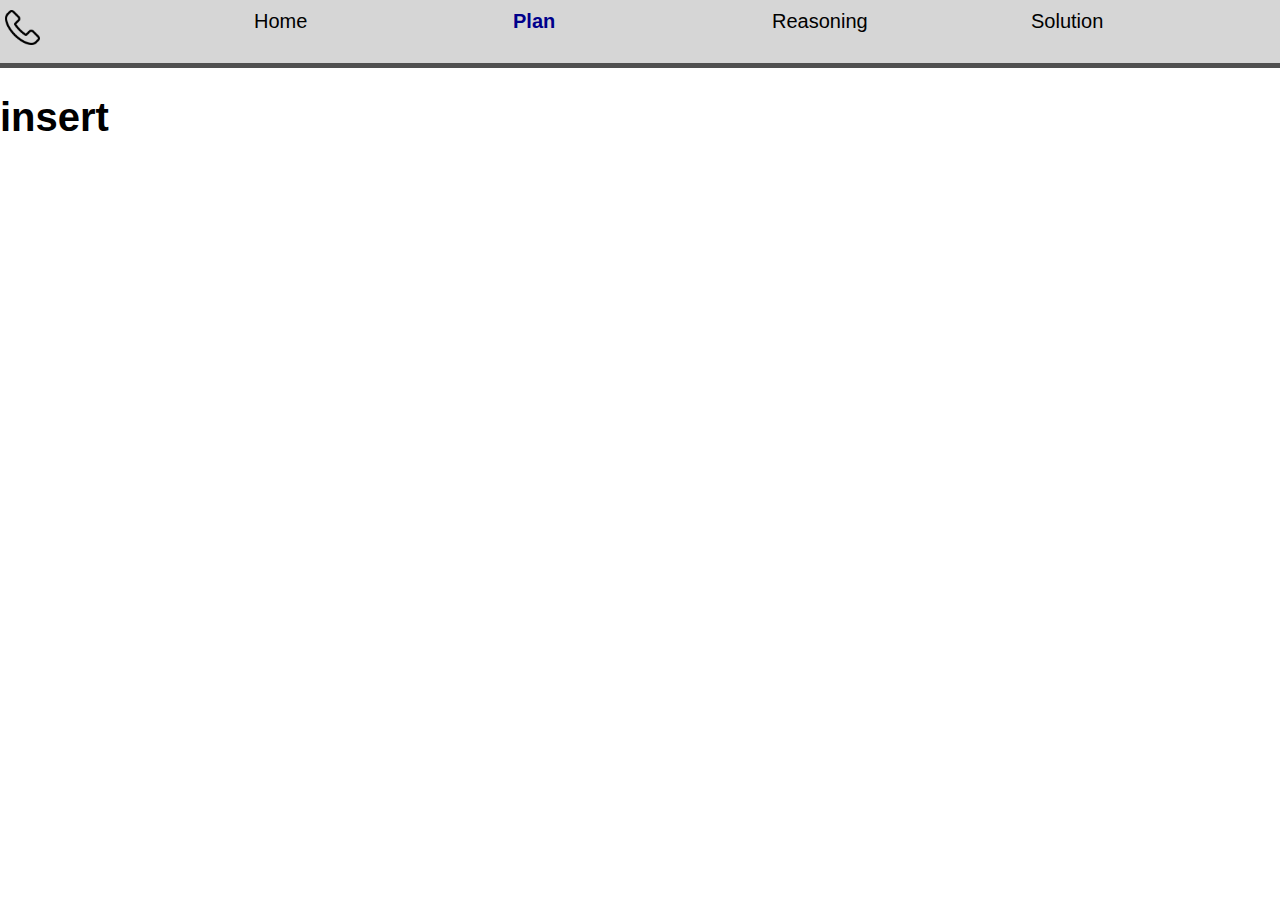
==== plan.html @ 5b265d91 "initial commit" ====
<!DOCTYPE html>
<html lang="en">
<head>
    <meta charset="UTF-8">
    <meta http-equiv="X-UA-Compatible" content="IE=edge">
    <meta name="viewport" content="width=device-width, initial-scale=1.0">
    <title>Plan</title>
    <link rel="stylesheet" href="style.css">
    <link rel="stylesheet" href="https://cdnjs.cloudflare.com/ajax/libs/font-awesome/6.1.1/css/all.min.css" integrity="sha512-KfkfwYDsLkIlwQp6LFnl8zNdLGxu9YAA1QvwINks4PhcElQSvqcyVLLD9aMhXd13uQjoXtEKNosOWaZqXgel0g==" crossorigin="anonymous" referrerpolicy="no-referrer" />
</head>
<body>
    <div class="main">
        <div class="logo">
            <img class="telephone-icon" src="telephone.png" alt="Phone">
        </div>
        <div class="links">
            <a href="index.html">Home</a>
        </div>
        <div class="deadlinks active">
            Plan
        </div>
        <div class="links">
            <a href="reasoning.html">Reasoning</a>
        </div>
        <div class="links">
            <a href="solution.html">Solution</a>
        </div>
    </div>

    <h1>insert</h1>
</body>
</html>
---- style.css ----
body {
    margin: 0;
    font-family:'Gill Sans', 'Gill Sans MT', Calibri, 'Trebuchet MS', sans-serif;
}

.main {
    background-color:rgb(214, 214, 214);
    border-bottom: 5px solid #505050;
    display: flex;
    align-items: stretch;
}

.links {
    padding-bottom: 30px;
    padding: 10px;
    margin-bottom: 20px;
    flex: 1;
}

.telephone-icon {
    width: 35px;
    height: 35px;
}

a {
    text-decoration: none;
    color: black;
    font-size: 20px;
}

.links:hover {
    background-color: #f0f0f0;
}

hr {
    height: 3px;
    background-color: black;
}

p {
    font-size: 25px;
}

h2 {
    font-size: 30px;
}

h1 {
    font-size: 40px;
}

.container {
    padding: 15px;
}

.card {
    border: 1px solid #505050;
    border-radius: 10px;
    padding: 10px;
    margin-bottom: 15px;
    margin-top: 20px;
}

.redbg {
    background-color: #ff0000;
}

.white {
    color: white;
}

.greenbg {
    background-color: green;
}

.logo {
    flex: 1;
    padding-top: 10px;
    padding-left: 5px;
}

.deadlinks {
    font-size: 20px;
    padding-bottom: 30px;
    padding: 10px;
    margin-bottom: 20px;
    flex: 1;
}

.active {
    color: darkblue;
    font-weight: bold;
}

.col {
    display: 1;
    width: 50%;
    margin: 1em;
}

.columns {
    display: flex;

}

.center {
    text-align: center;
}

.lg-padding {
    padding-top: 3em;
    padding-bottom: 3em;
}

.FAQ {
    margin-bottom: 0;
}
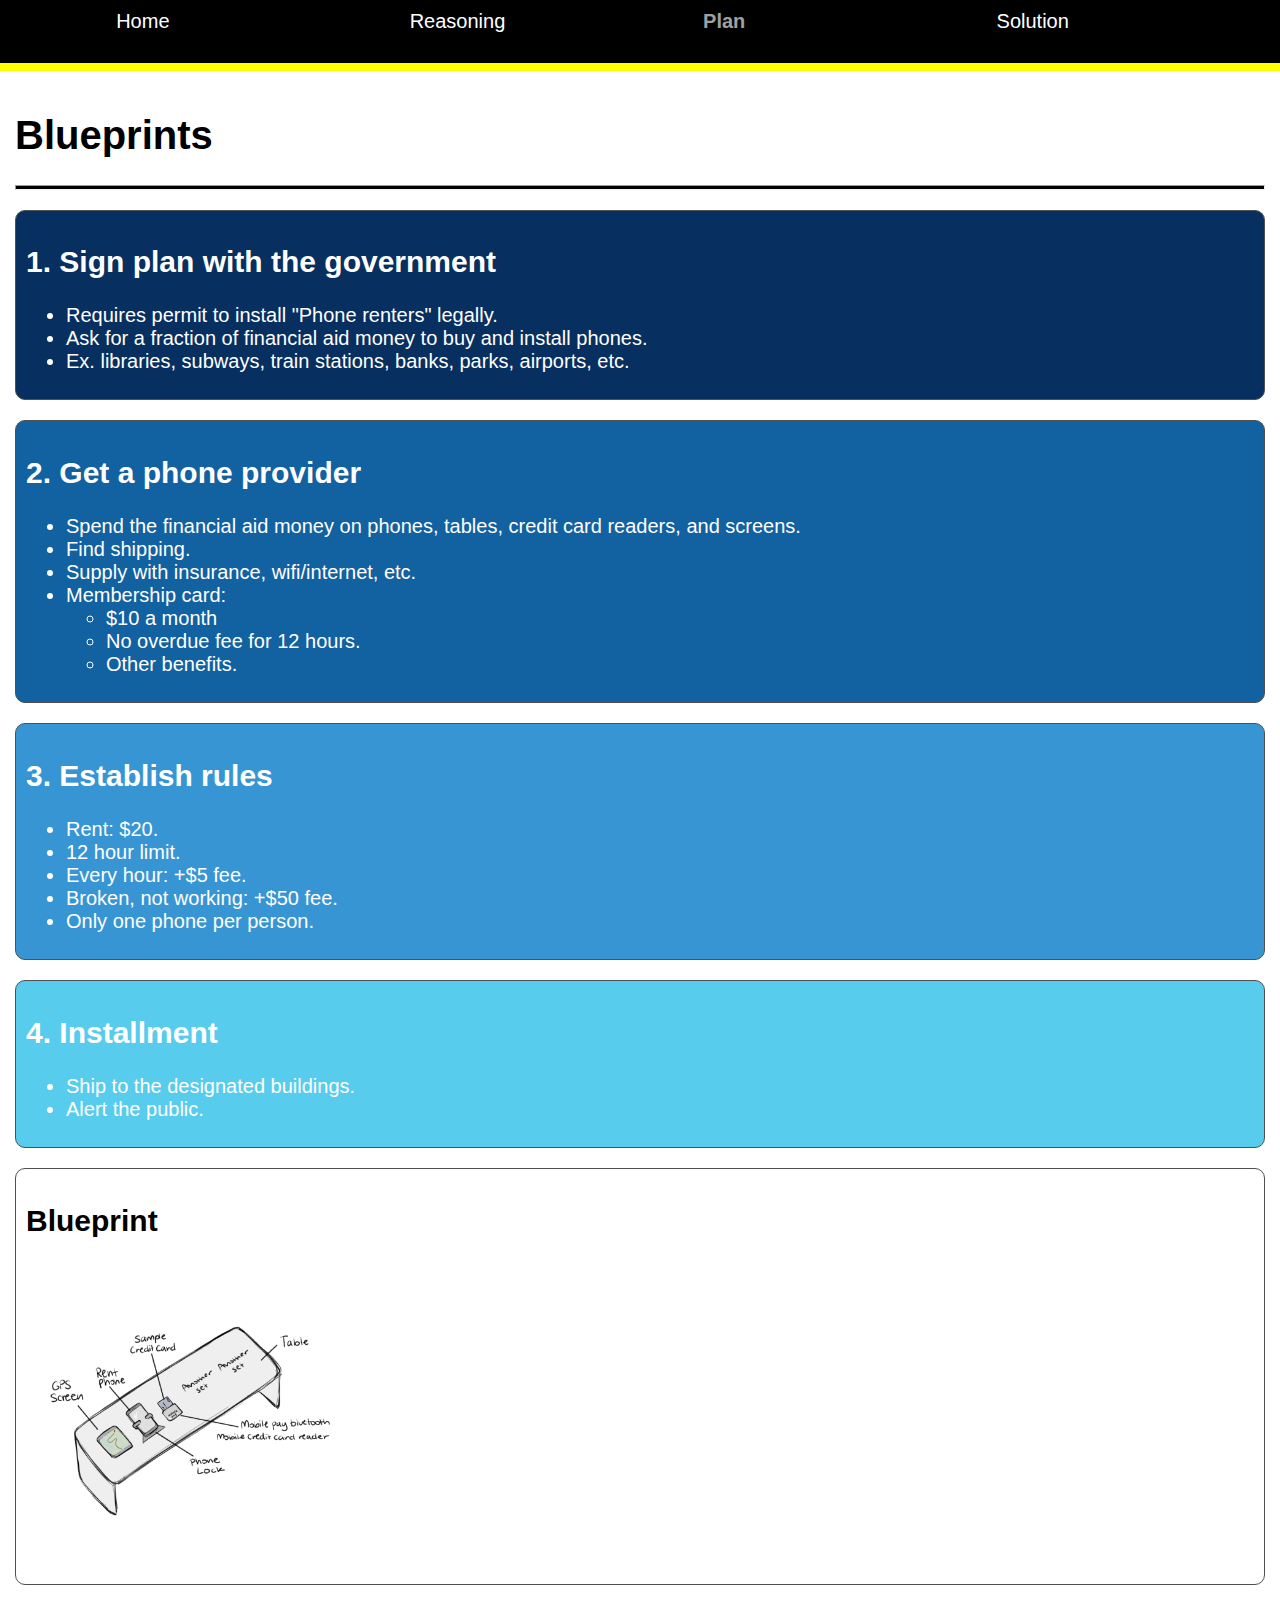
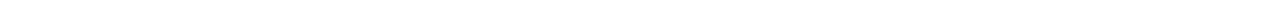
==== commit ef34f3e2: "Finished adding everything" ====
--- a/plan.html
+++ b/plan.html
@@ -11,22 +11,73 @@
 <body>
     <div class="main">
         <div class="logo">
-            <img class="telephone-icon" src="telephone.png" alt="Phone">
+            <i class="fa-solid fa-2xl fa-mobile-screen-button"></i>
         </div>
         <div class="links">
             <a href="index.html">Home</a>
         </div>
+        <div class="links">
+            <a href="reasoning.html">Reasoning</a>
+        </div>
         <div class="deadlinks active">
             Plan
-        </div>
-        <div class="links">
-            <a href="reasoning.html">Reasoning</a>
         </div>
         <div class="links">
             <a href="solution.html">Solution</a>
         </div>
     </div>
 
-    <h1>insert</h1>
+    <div class="container">
+        <h1>Blueprints</h1>
+        <hr>
+
+        <div class="card bluebg1 white">
+            <h2>1. Sign plan with the government <i class="fa-solid fa-landmark"></i></h2>
+            <ul>
+                <li>Requires permit to install "Phone renters" legally.</li>
+                <li>Ask for a fraction of financial aid money to buy and install phones.</li>
+                <li>Ex. libraries, subways, train stations, banks, parks, airports, etc.</li>
+            </ul>
+        </div>
+
+        <div class="card bluebg2 white">
+            <h2>2. Get a phone provider <i class="fa-solid fa-mobile-screen"></i></h2>
+            <ul>
+                <li>Spend the financial aid money on phones, tables, credit card readers, and screens.</li>
+                <li>Find shipping.</li>
+                <li>Supply with insurance, wifi/internet, etc.</li>
+                <li>Membership card:</li>
+                
+                    <ul>
+                        <li>$10 a month</li>
+                        <li>No overdue fee for 12 hours.</li>
+                        <li>Other benefits.</li>
+                    </ul>
+                
+            </ul>
+        </div>
+
+        <div class="card bluebg3 white">
+            <h2>3. Establish rules <i class="fa-solid fa-copy"></i></h2>
+            <ul>
+                <li>Rent: $20.</li>
+                <li>12 hour limit.</li>
+                <li>Every hour: +$5 fee.</li>
+                <li>Broken, not working: +$50 fee.</li>
+                <li>Only one phone per person.</li>
+            </ul>
+        </div>
+        <div class="card bluebg4 white">
+            <h2>4. Installment <i class="fa-solid fa-money-bill-wave"></i></h2>
+            <ul>
+                <li>Ship to the designated buildings.</li>
+                <li>Alert the public.</li>
+            </ul>
+        </div>
+        <div class="card">
+            <h2>Blueprint <i class="fa-regular fa-image"></i></h2>
+            <img src="ideaben.png" height="25%" width="25%" alt="Ben's Blueprint">
+        </div>
+    </div>
 </body>
 </html>--- a/style.css
+++ b/style.css
@@ -4,8 +4,8 @@
 }
 
 .main {
-    background-color:rgb(214, 214, 214);
-    border-bottom: 5px solid #505050;
+    background-color:rgb(0, 0, 0);
+    border-bottom: 8px solid yellow;
     display: flex;
     align-items: stretch;
 }
@@ -14,7 +14,7 @@
     padding-bottom: 30px;
     padding: 10px;
     margin-bottom: 20px;
-    flex: 1;
+    flex: 3;
 }
 
 .telephone-icon {
@@ -24,12 +24,13 @@
 
 a {
     text-decoration: none;
-    color: black;
+    color: #fff;
     font-size: 20px;
 }
 
-.links:hover {
-    background-color: #f0f0f0;
+a:hover {
+    color: #fffb00;
+    font-weight: bold;
 }
 
 hr {
@@ -75,8 +76,8 @@
 
 .logo {
     flex: 1;
-    padding-top: 10px;
-    padding-left: 5px;
+    padding-top: 20px;
+    padding-left: 15px;
 }
 
 .deadlinks {
@@ -84,11 +85,11 @@
     padding-bottom: 30px;
     padding: 10px;
     margin-bottom: 20px;
-    flex: 1;
+    flex: 3;
 }
 
 .active {
-    color: darkblue;
+    color: #a0a0a0;
     font-weight: bold;
 }
 
@@ -114,4 +115,64 @@
 
 .FAQ {
     margin-bottom: 0;
+}
+
+.khakibg {
+    background-color:khaki;
+}
+
+.black {
+    color: black;
+}
+
+.navybluebg {
+    background-color: navy;
+}
+
+.aquamarinebg {
+    background-color:aquamarine;
+}
+
+li {
+   font-size: 20px; 
+}
+
+.bluebg1 {
+    background-color:#072F5F;
+}
+
+.bluebg2 {
+    background-color:#1261A0;
+}
+
+.bluebg3 {
+    background-color:#3895D3;
+}
+
+.bluebg4 {
+    background-color:#58CCED;
+}
+
+.greenbg1 {
+    background-color:#A4DE02;
+}
+
+.greenbg2 {
+    background-color:#76BA1B;
+}
+
+.greenbg3 {
+    background-color:#4C9A2A;
+}
+
+.purplebg1 {
+    background-color:#8C319C;
+}
+
+.purplebg2 {
+    background-color:#D56DFB;
+}
+
+.fa-solid, .fas {
+    color: #fff;
 }